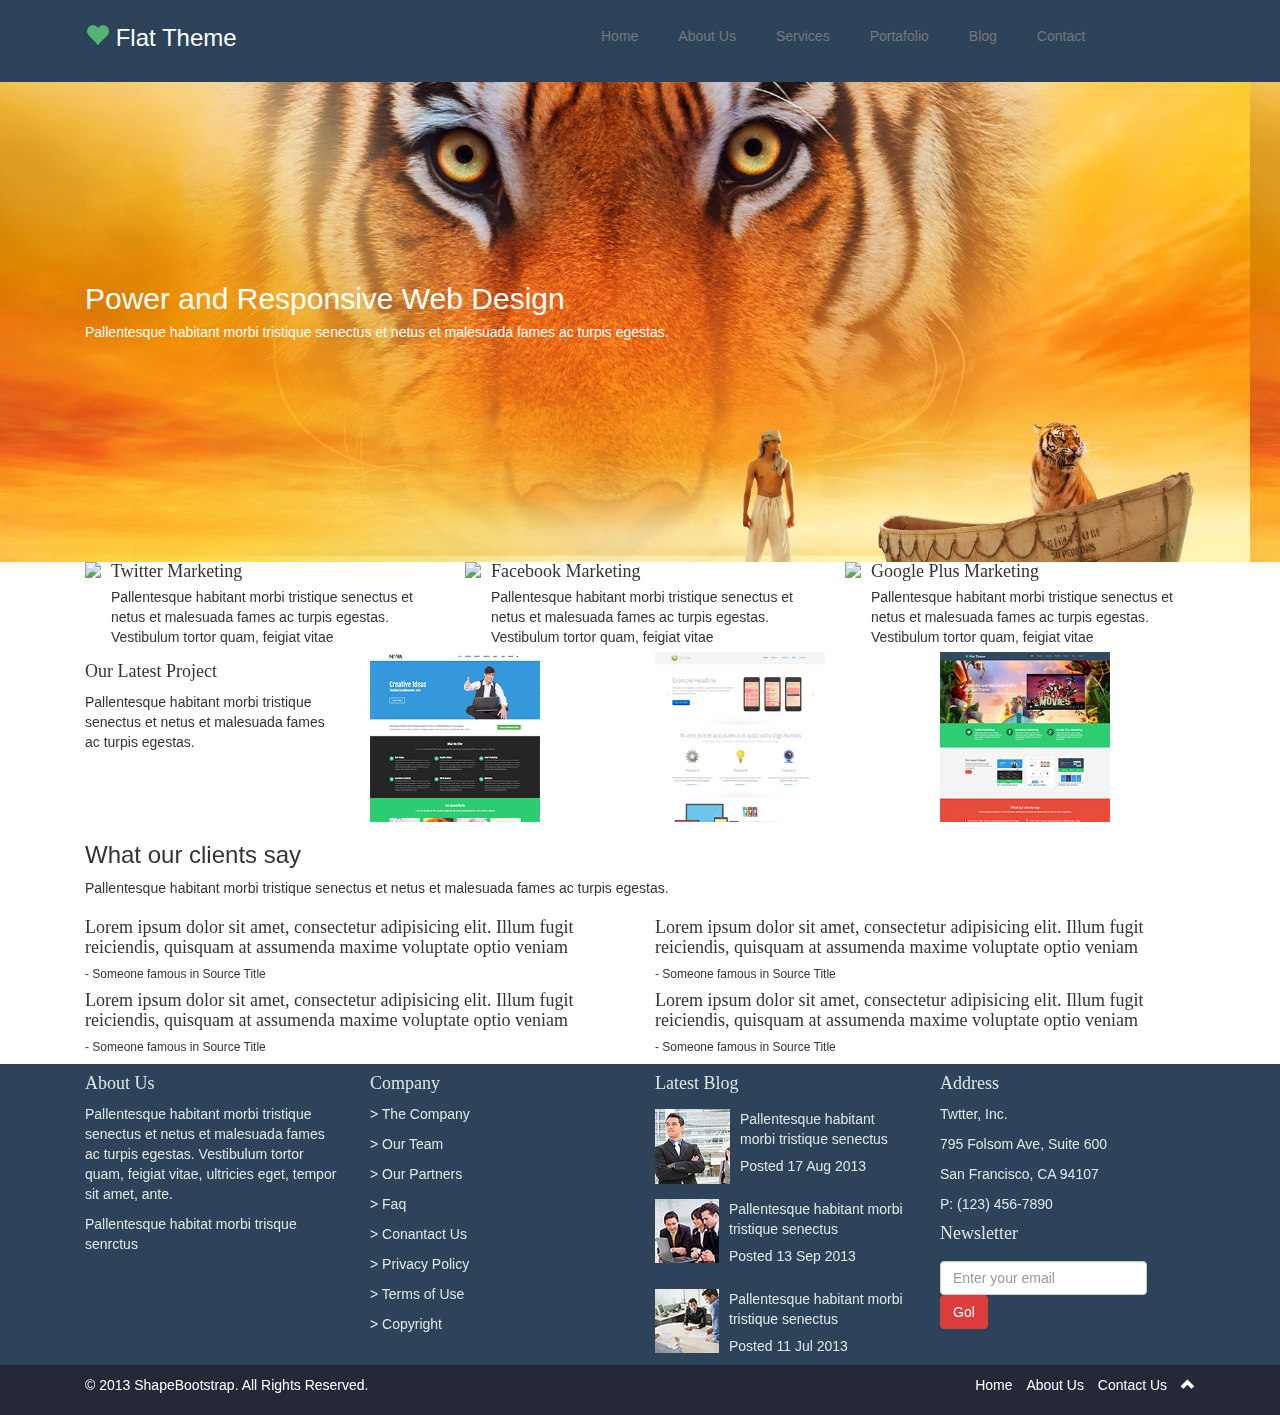
==== index.html @ d31f4f14 "arreglo de conflictos en about" ====
<!DOCTYPE html>
<html lang="en">
  <head>
    <meta charset="utf-8">
    <meta name="viewport" content="width=device-width, initial-scale=1.0">
    <meta name="description" content="">
    <meta name="author" content="">
    <title>Home | Flat Theme</title>
    <link href="css/bootstrap.min.css" rel="stylesheet">
    <link href="css/font-awesome.min.css" rel="stylesheet">
    <link href="css/animate.css" rel="stylesheet">
    <link rel="stylesheet" href="css/comu.css">
    <link href="css/main.css" rel="stylesheet">
    <!--[if lt IE 9]>
    <script src="js/html5shiv.js"></script>
    <script src="js/respond.min.js"></script>
    <![endif]-->       
    <link rel="shortcut icon" href="images/ico/favicon.ico">
    <link rel="apple-touch-icon-precomposed" sizes="144x144" href="images/ico/apple-touch-icon-144-precomposed.png">
    <link rel="apple-touch-icon-precomposed" sizes="114x114" href="images/ico/apple-touch-icon-114-precomposed.png">
    <link rel="apple-touch-icon-precomposed" sizes="72x72" href="images/ico/apple-touch-icon-72-precomposed.png">
    <link rel="apple-touch-icon-precomposed" href="images/ico/apple-touch-icon-57-precomposed.png">
  </head>
  <body>
    <div class="container-fluid">
        <header class="b-h">
            <div class="container">
                <div class="row">
                    <div class="col-md-5 col-sm-3 col-xs-8">
                        <h3><span class="glyphicon glyphicon-heart heart"></span>
                            Flat Theme
                        </h3>
                    </div>
                    <div class="col-md-7 col-sm-9 col-xs-4">
                        <nav class="navbar navbar-default" role="navigation">
                          <div class="navbar-header">
                            <button type="button" class="navbar-toggle " data-toggle="collapse"
                                    data-target=".navbar-ex1-collapse">
                              <span class="sr-only">Desplegar navegación</span>
                              <span class="icon-bar"></span>
                              <span class="icon-bar"></span>
                              <span class="icon-bar"></span>
                            </button>
                          </div>
                          <div class="collapse navbar-collapse navbar-ex1-collapse b-h">
                            <ul class="nav navbar-nav">
                              <li class="enlace"><a href="index.html">Home</a></li>
                              <li class="enlace"><a href="About-Us.html">About Us</a></li>
                              <li class="enlace"><a href="services.html">Services</a></li>
                              <li class="enlace"><a href="portafolio.html">Portafolio</a></li>
                              <li class="enlace"> <a href="blog.html">Blog</a></li>
                              <li class="enlace"><a href="contact-us.html">Contact</a></li>
                            </ul>
                          </div>
                        </nav>
                    </div>
                </div>
            </div>
        </header>
        <section>
                <div class="row" id="background">
                    <div class="container">
                        <div class="col-md-12 col-sm-12 col-xs-12">
                            <h2>Power and Responsive Web Design</h2>
                            <h5>Pallentesque habitant morbi tristique senectus et netus et malesuada fames ac turpis egestas.</h5>
                        </div>
                    </div>
                </div>
                <div class="row">
                    <div class="container">
                        <div class="col-md-4 col-sm-4 col-xs-12" id="c-white">
                            <div class="media">
                                <a class="pull-left" href="#">
                                  <img class="media-object" src="img/calendario.jpg" />
                                </a>
                                <div class="media-body">
                                  <h4 class="media-heading">Twitter Marketing</h4>
                                  <p class="media-heading">Pallentesque habitant morbi tristique senectus et netus et malesuada fames ac turpis egestas. Vestibulum tortor quam, feigiat vitae</p>
                                </div>
                           </div>
                        </div>
                        <div class="col-md-4 col-sm-4 col-xs-12">
                            <div class="media">
                                <a class="pull-left" href="#">
                                  <img class="media-object" src="img/calendario.jpg" />
                                </a>
                                <div class="media-body">
                                  <h4 class="media-heading">Facebook Marketing</h4>
                                  <p class="media-heading">Pallentesque habitant morbi tristique senectus et netus et malesuada fames ac turpis egestas. Vestibulum tortor quam, feigiat vitae</p>
                                </div>
                           </div>
                        </div>
                        <div class="col-md-4 col-sm-4 col-xs-12">
                            <div class="media">
                                <a class="pull-left" href="#">
                                  <img class="media-object" src="img/calendario.jpg" />
                                </a>
                                <div class="media-body">
                                  <h4 class="media-heading">Google Plus Marketing</h4>
                                  <p class="media-heading">Pallentesque habitant morbi tristique senectus et netus et malesuada fames ac turpis egestas. Vestibulum tortor quam, feigiat vitae</p>
                                </div>
                           </div>
                        </div>
                    </div>
                </div>
                <div class="row" id="grey">
                    <div class="container">
                        <div class="col-md-3 col-sm-3 col-xs-12">
                            <h4>Our Latest Project</h4>
                            <p>Pallentesque habitant morbi tristique senectus et netus et malesuada fames ac turpis egestas.</p>
                        </div>
                        <div class="col-md-3 col-sm-3 col-xs-4">
                            <img class="cuadro" src="images/portfolio/recent/item1.png"/>
                        </div>
                        <div class="col-md-3 col-sm-3 col-xs-4">
                            <img  class="cuadro"src="images/portfolio/recent/item3.png"/>
                        </div>
                        <div class="col-md-3 col-sm-3 col-xs-4">
                            <img class="cuadro"src="images/portfolio/recent/item2.png"/>
                        </div>
                    </div>
                </div>
                <div class="row"id="b-red">
                    <div class="container">
                        <div class="col-md-12 col-sm-12 col-xs-12">
                            <h3>What our clients say</h3>
                            <p>Pallentesque habitant morbi tristique senectus et netus et malesuada fames ac turpis egestas.</p>
                        </div>
                    </div>
                </div>
                <div class="row"id="b-red">
                    <div class="container">
                        <div class="col-md-6 col-sm-6 col-xs-12">
                            <h4>Lorem ipsum dolor sit amet, consectetur adipisicing elit. Illum fugit reiciendis, quisquam at assumenda maxime voluptate optio veniam</h4>
                            <h6>- Someone famous in Source Title</h6>
                            <h4>Lorem ipsum dolor sit amet, consectetur adipisicing elit. Illum fugit reiciendis, quisquam at assumenda maxime voluptate optio veniam</h4>
                            <h6>- Someone famous in Source Title</h6>
                        </div>
                        <div class="col-md-6 col-sm-6 col-xs-12">
                            <h4>Lorem ipsum dolor sit amet, consectetur adipisicing elit. Illum fugit reiciendis, quisquam at assumenda maxime voluptate optio veniam</h4>
                            <h6>- Someone famous in Source Title</h6>
                            <h4>Lorem ipsum dolor sit amet, consectetur adipisicing elit. Illum fugit reiciendis, quisquam at assumenda maxime voluptate optio veniam</h4>
                            <h6>- Someone famous in Source Title</h6>
                        </div>
                    </div>
                </div>
        </section>
        <footer>
            <div class="container">
                <div class="row">
                    <div class="col-md-3 col-sm-6 col-xs-12">
                        <h4>About Us</h4>
                        <p>Pallentesque habitant morbi tristique senectus et netus et malesuada fames ac turpis egestas. Vestibulum tortor quam, feigiat vitae, ultricies eget, tempor sit amet, ante.</p>
                        <p>Pallentesque habitat morbi trisque senrctus</p>
                    </div>
                    <div class="col-md-3 col-sm-6 col-xs-12">
                        <h4>Company</h4>
                        <p>> The Company</p>
                        <p>> Our Team</p>
                        <p>> Our Partners</p>
                        <p>> Faq</p>
                        <p>> Conantact Us</p>
                        <p>> Privacy Policy</p>
                        <p>> Terms of Use</p>
                        <p>> Copyright</p>
                    </div>
                    <div class="col-md-3 col-sm-6 col-xs-12">        
                      <h4><span>Latest Blog</span></h4>
                       <div class="media">
                            <a class="pull-left" href="#">
                              <img class="media-object" src="images/blog/avatar.jpg" />
                            </a>
                            <div class="media-body">
                               <p class="media-heading">Pallentesque habitant morbi tristique senectus</p>
                               <h5>Posted 17 Aug 2013</h5>
                            </div>
                       </div>
                       <div class="media">
                            <a class="pull-left" href="#">
                              <img class="media-object" src="images/blog/thumb2.jpg"/>
                            </a>
                            <div class="media-body">
                              <p class="media-heading">Pallentesque habitant morbi tristique senectus</p> <h5>Posted 13 Sep 2013</h5>
                            </div>
                       </div>
                       <div class="media">
                            <a class="pull-left" href="#">
                              <img class="media-object" src="images/blog/thumb3.jpg"/>
                            </a>
                            <div class="media-body">
                              <p class="media-heading">Pallentesque habitant morbi tristique senectus</p>
                               <h5>Posted 11 Jul 2013</h5>
                            </div>
                       </div> 
                   </div>
                    <div class="col-md-3 col-sm-6 col-xs-12">
                        <h4>Address</h4>
                        <p>Twtter, Inc.</p>
                        <p>795 Folsom Ave, Suite 600<p>
                            <p>San Francisco, CA 94107</p>
                            <p>P: (123) 456-7890</p>
                            <h4>Newsletter</h4>
                        <form class="navbar-form navbar-left" role="search">
                          <div class="form-group">
                            <input type="text" class="form-control" placeholder="Enter your email">
                          </div>
                          <button type="submit" class="btn btn-default gol">Gol</button>
                        </form>
                    </div>
                </div>
            </div>
            <div class="row mar"id="footer">
               <div class="container">
                    <div class="col-md-8 col-sm-6 col-xs-12">
                        &copy; 2013 ShapeBootstrap. All Rights Reserved.
                    </div>
                    <div class="col-md-4 col-sm-6 col-xs-12">
                        <ul class="left-t">
                            <a href="#"><li>Home</li></a>
                            <a href="#"><li>About Us</li></a>
                            <a href="#"><li>Contact Us</li></a>
                            <a href="#"><li><span class="glyphicon glyphicon-chevron-up"></span></li></a>
                        </ul>
                    </div>
                </div>
            </div>
        </footer>
    </div>

    <script src="js/jquery.js"></script>
    <script src="js/bootstrap.min.js"></script>
    <script src="js/main.js"></script>
  </body>
</html>
---- css/comu.css ----
.heart{
	color:#55B373;
}
.row{
	margin-left: 0;
	margin-right: 0;
}
.b-h{
	background-color:#2C435A;
	color:white;

}
.text-white {
	color: white;
}
.navbar-default{
	background-color:#2C435A;
	border-color:#2C435A;
	margin-top: 10px;
}

.enlace:hover{
	background-color: #AEB0E9;
	border:2px solid #898AB8;
	border-radius: 20px;

}
.left-t{
	text-align: right;
}
footer{
	background-color:#2C435A;
	color:#DFE7E5;
}

h4{
	font-family: 'PT Serif', serif;
}
.verde {
	background-color: #2ECC71;
	margin-bottom: 40px;
}

.navbar-form{
	padding:0;
	margin-right: 0;
	margin-left: 0;
	margin-bottom: 0;
}
#footer{
	background-color: #242838;
	color:white;
	height: 50px;
	padding-top: 10px;
}
ul li{
	display: inline-block;
	margin-left: 10px; 
	color:white;
}
.gol{
	background-color: #DC3C3C;
}
.btn-default{
	border-color: #DC3C3C ;
	color:white;
}
---- css/main.css ----
#background{
	background-image: url(../images/slider/bg1.jpg);
	color:white;
	height: 480px;
	background-size:1250px;
}
h2{
	margin-top: 200px;
}
.cuadro{
	height: 170px;
}
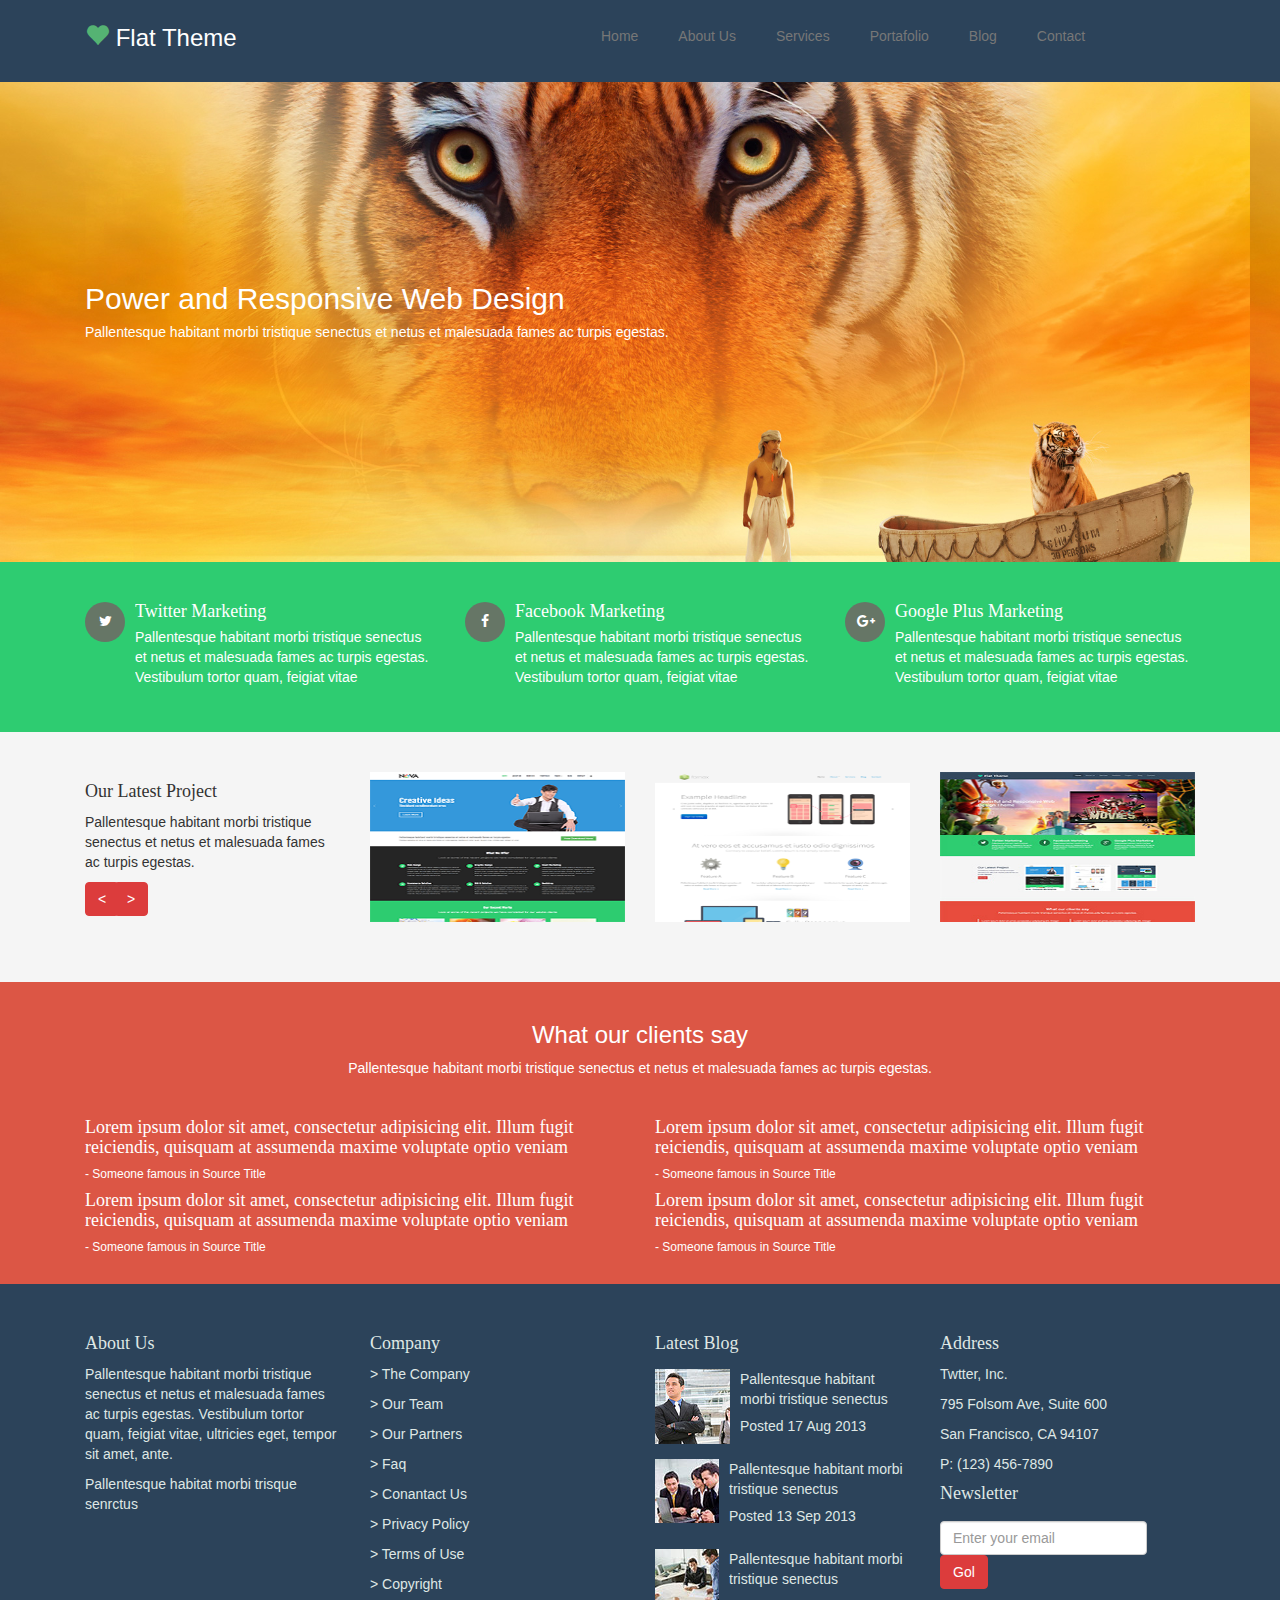
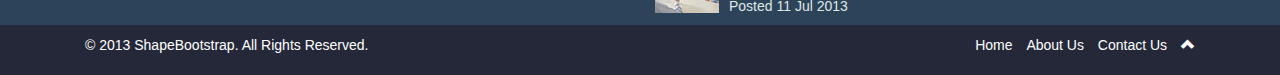
==== commit 32ac486a: "arreglo de colores y agregado de css" ====
--- a/index.html
+++ b/index.html
@@ -66,12 +66,12 @@
                         </div>
                     </div>
                 </div>
-                <div class="row">
+                <div class="row verde">
                     <div class="container">
                         <div class="col-md-4 col-sm-4 col-xs-12" id="c-white">
                             <div class="media">
                                 <a class="pull-left" href="#">
-                                  <img class="media-object" src="img/calendario.jpg" />
+                                 <i class="fa fa-twitter" aria-hidden="true"></i>
                                 </a>
                                 <div class="media-body">
                                   <h4 class="media-heading">Twitter Marketing</h4>
@@ -82,7 +82,7 @@
                         <div class="col-md-4 col-sm-4 col-xs-12">
                             <div class="media">
                                 <a class="pull-left" href="#">
-                                  <img class="media-object" src="img/calendario.jpg" />
+                                  <i class="fa fa-facebook" aria-hidden="true"></i>
                                 </a>
                                 <div class="media-body">
                                   <h4 class="media-heading">Facebook Marketing</h4>
@@ -93,7 +93,7 @@
                         <div class="col-md-4 col-sm-4 col-xs-12">
                             <div class="media">
                                 <a class="pull-left" href="#">
-                                  <img class="media-object" src="img/calendario.jpg" />
+                                  <i class="fa fa-google-plus" aria-hidden="true"></i>
                                 </a>
                                 <div class="media-body">
                                   <h4 class="media-heading">Google Plus Marketing</h4>
@@ -103,11 +103,13 @@
                         </div>
                     </div>
                 </div>
-                <div class="row" id="grey">
+                <div class="row gris">
                     <div class="container">
                         <div class="col-md-3 col-sm-3 col-xs-12">
                             <h4>Our Latest Project</h4>
                             <p>Pallentesque habitant morbi tristique senectus et netus et malesuada fames ac turpis egestas.</p>
+                            <button type="submit" class="btn btn-default mayor"><</button>
+                            <button type="submit" class="btn btn-default mayor1">></button>
                         </div>
                         <div class="col-md-3 col-sm-3 col-xs-4">
                             <img class="cuadro" src="images/portfolio/recent/item1.png"/>
@@ -128,7 +130,7 @@
                         </div>
                     </div>
                 </div>
-                <div class="row"id="b-red">
+                <div class="row"id="b-red1">
                     <div class="container">
                         <div class="col-md-6 col-sm-6 col-xs-12">
                             <h4>Lorem ipsum dolor sit amet, consectetur adipisicing elit. Illum fugit reiciendis, quisquam at assumenda maxime voluptate optio veniam</h4>
--- a/css/comu.css
+++ b/css/comu.css
@@ -31,6 +31,7 @@
 footer{
 	background-color:#2C435A;
 	color:#DFE7E5;
+	padding-top: 40px ;
 }
 
 h4{
@@ -38,7 +39,7 @@
 }
 .verde {
 	background-color: #2ECC71;
-	margin-bottom: 40px;
+	color:white;
 }
 
 .navbar-form{
@@ -46,6 +47,10 @@
 	margin-right: 0;
 	margin-left: 0;
 	margin-bottom: 0;
+}
+.gris {
+	background-color: #F5F5F5;
+	padding-top: 40px;
 }
 #footer{
 	background-color: #242838;
--- a/css/main.css
+++ b/css/main.css
@@ -8,7 +8,60 @@
 h2{
 	margin-top: 200px;
 }
+#b-red{
+	background-color: #DC5645;
+	color:white;
+	text-align: center;
+	padding-top: 20px;
+}
+.mayor{
+	background-color: #DC3C3C;
+
+}
+.mayor1{
+	background-color: #DC3C3C;
+	margin-left: -9px;
+
+}
+#b-red1{
+	background-color: #DC5645;
+	color:white;
+	padding: 20px;
+}
 .cuadro{
-	height: 170px;
+	height: 150px;
+	margin-bottom: 60px;
+	width: 100%;
+}
+.verde{
+	padding: 40px;
+}
+.fa-twitter {
+	background-color: #667666;
+	border-radius: 360px;
+	color:white;
+	padding: 12px;
+	width: 40px;
+	height: 40px;
+	text-align: center;
+	
+}
+.fa-facebook {
+	background-color: #667666;
+	border-radius: 360px;
+	padding: 12px;
+	color:white;
+	width: 40px;
+	height: 40px;
+	text-align: center;
+}
+.fa-google-plus {
+	background-color:#667666;
+	border-radius: 360px;
+	padding: 12px;
+	color:white;
+	width: 40px;
+	height: 40px;
+	text-align: center;
 }
 
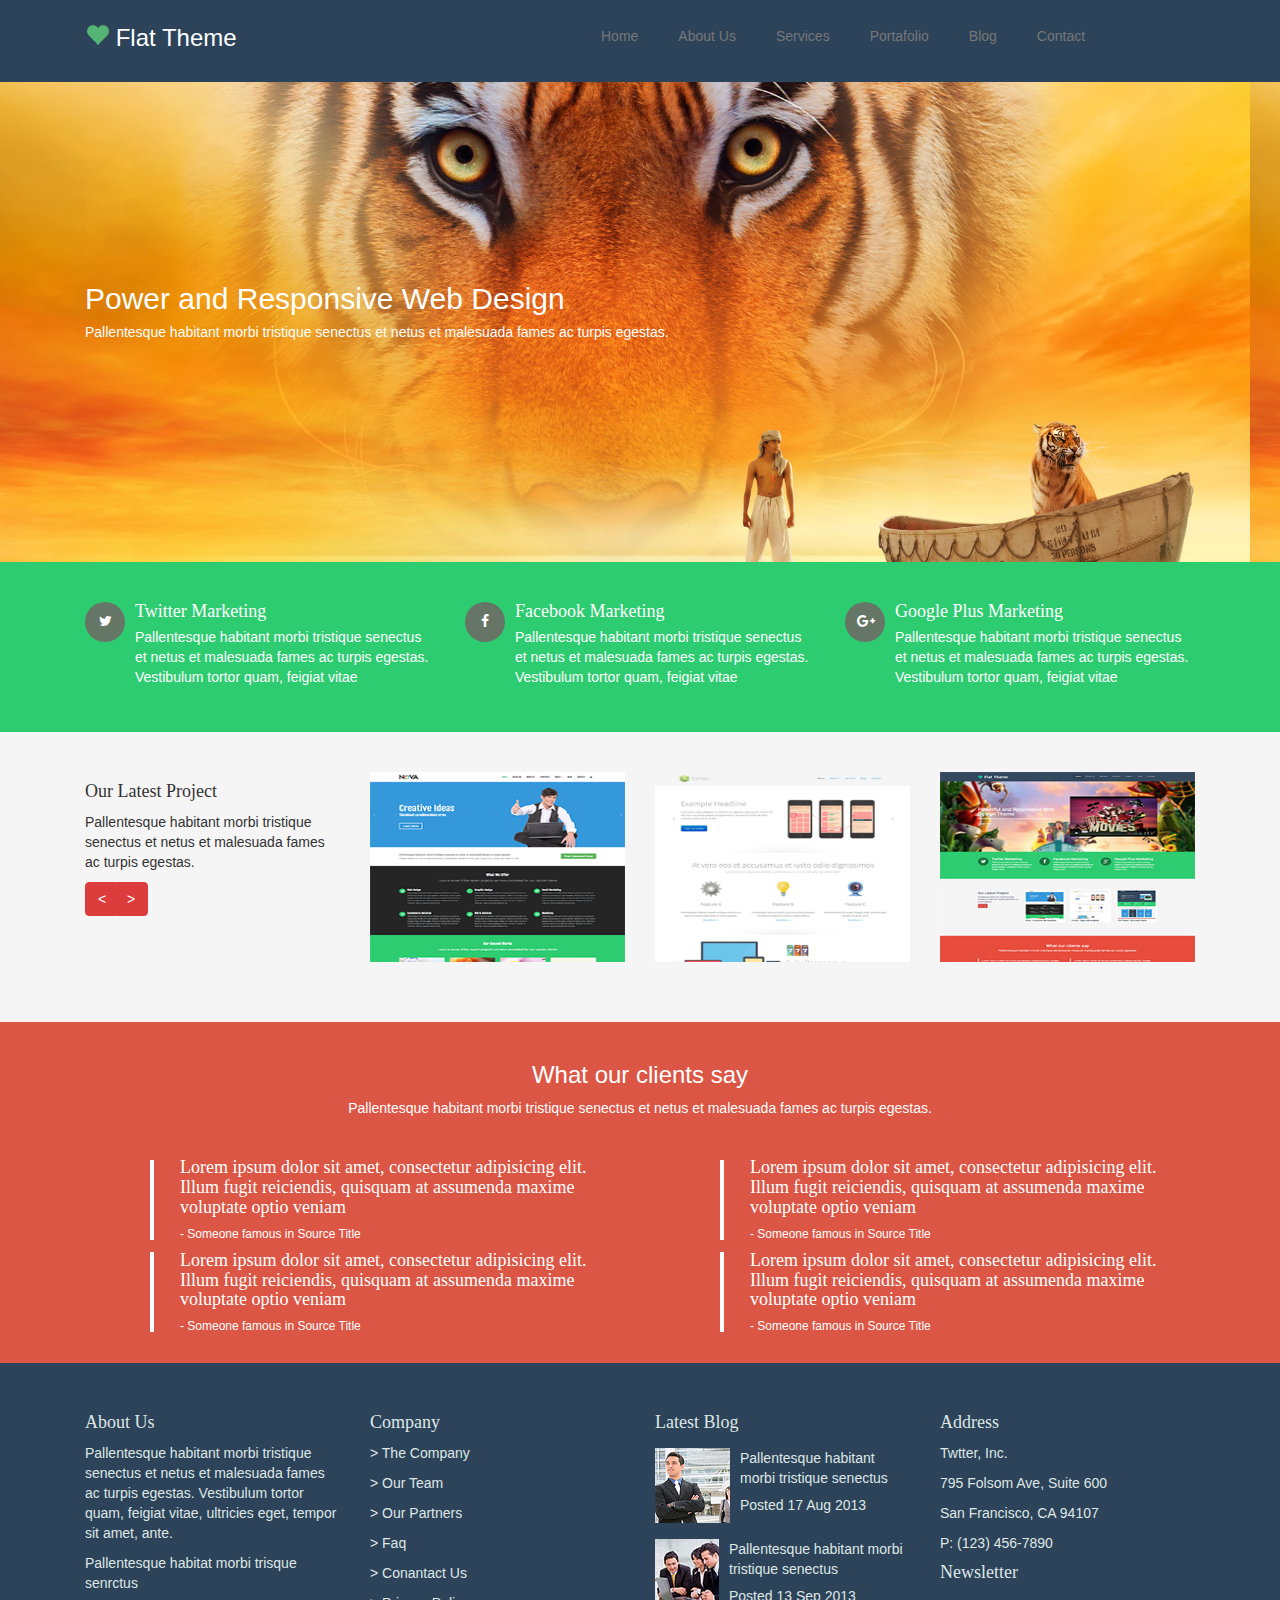
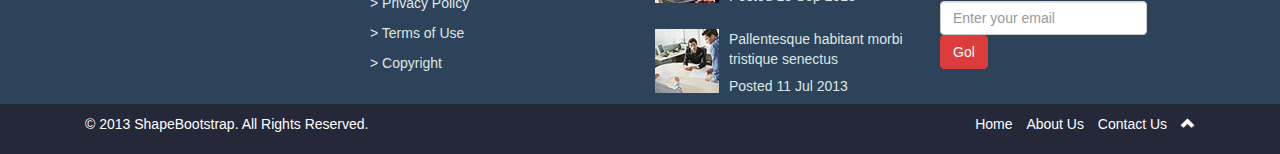
==== commit ec7823fe: "arreglo e insertado de linea" ====
--- a/index.html
+++ b/index.html
@@ -132,13 +132,21 @@
                 </div>
                 <div class="row"id="b-red1">
                     <div class="container">
-                        <div class="col-md-6 col-sm-6 col-xs-12">
-                            <h4>Lorem ipsum dolor sit amet, consectetur adipisicing elit. Illum fugit reiciendis, quisquam at assumenda maxime voluptate optio veniam</h4>
-                            <h6>- Someone famous in Source Title</h6>
-                            <h4>Lorem ipsum dolor sit amet, consectetur adipisicing elit. Illum fugit reiciendis, quisquam at assumenda maxime voluptate optio veniam</h4>
-                            <h6>- Someone famous in Source Title</h6>
-                        </div>
-                        <div class="col-md-6 col-sm-6 col-xs-12">
+                        <div class="col-md-1 col-sm-1 col-xs-1">
+                            <div class="linea"></div>
+                            <div class="linea"></div>
+                        </div>
+                        <div class="col-md-5 col-sm-5 col-xs-11">
+                            <h4>Lorem ipsum dolor sit amet, consectetur adipisicing elit. Illum fugit reiciendis, quisquam at assumenda maxime voluptate optio veniam</h4>
+                            <h6>- Someone famous in Source Title</h6>
+                            <h4>Lorem ipsum dolor sit amet, consectetur adipisicing elit. Illum fugit reiciendis, quisquam at assumenda maxime voluptate optio veniam</h4>
+                            <h6>- Someone famous in Source Title</h6>
+                        </div>
+                        <div class="col-md-1 col-sm-1 col-xs-1">
+                            <div class="linea"></div>
+                            <div class="linea"></div>
+                        </div>
+                        <div class="col-md-5 col-sm-5 col-xs-11">
                             <h4>Lorem ipsum dolor sit amet, consectetur adipisicing elit. Illum fugit reiciendis, quisquam at assumenda maxime voluptate optio veniam</h4>
                             <h6>- Someone famous in Source Title</h6>
                             <h4>Lorem ipsum dolor sit amet, consectetur adipisicing elit. Illum fugit reiciendis, quisquam at assumenda maxime voluptate optio veniam</h4>
--- a/css/main.css
+++ b/css/main.css
@@ -18,9 +18,18 @@
 	background-color: #DC3C3C;
 
 }
+
 .mayor1{
 	background-color: #DC3C3C;
 	margin-left: -9px;
+
+}
+.linea{
+	width: 4px;
+	height: 80px;
+	background-color: white;
+	margin-top: 12px;
+	margin-left: 100%;
 
 }
 #b-red1{
@@ -29,7 +38,7 @@
 	padding: 20px;
 }
 .cuadro{
-	height: 150px;
+	height: 190px;
 	margin-bottom: 60px;
 	width: 100%;
 }
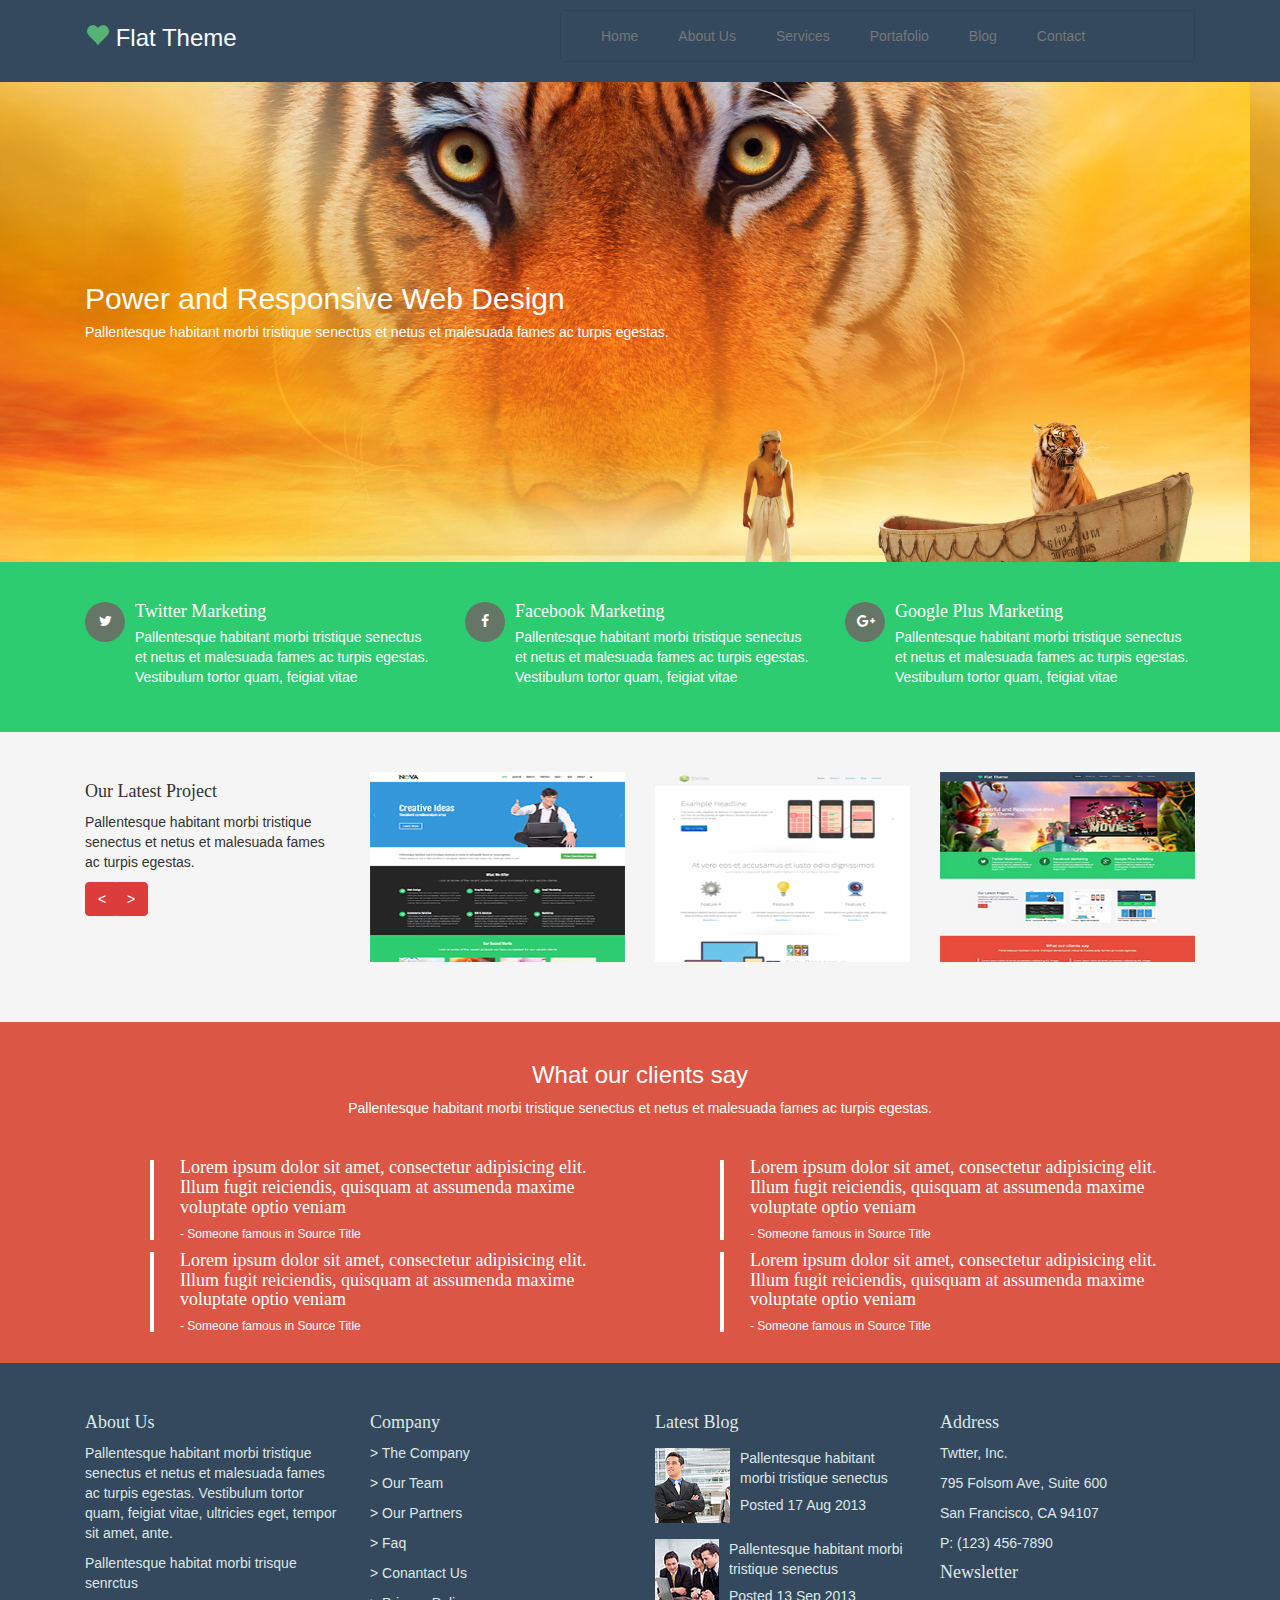
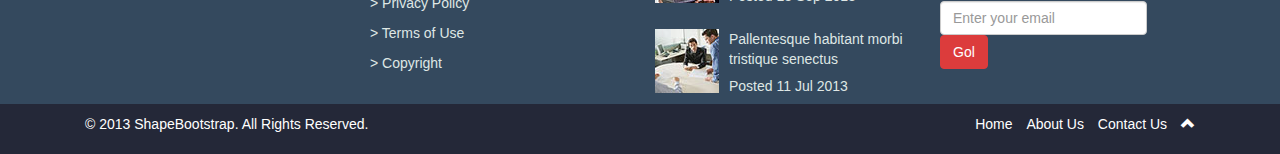
==== commit 0f0c25ad: "insertado de la pagina services.html" ====
--- a/index.html
+++ b/index.html
@@ -108,8 +108,8 @@
                         <div class="col-md-3 col-sm-3 col-xs-12">
                             <h4>Our Latest Project</h4>
                             <p>Pallentesque habitant morbi tristique senectus et netus et malesuada fames ac turpis egestas.</p>
-                            <button type="submit" class="btn btn-default mayor"><</button>
-                            <button type="submit" class="btn btn-default mayor1">></button>
+                            <button type="submit" class="btn btn-default mayor"> < </button>
+                            <button type="submit" class="btn btn-default mayor1"> > </button>
                         </div>
                         <div class="col-md-3 col-sm-3 col-xs-4">
                             <img class="cuadro" src="images/portfolio/recent/item1.png"/>
--- a/css/comu.css
+++ b/css/comu.css
@@ -6,7 +6,7 @@
 	margin-right: 0;
 }
 .b-h{
-	background-color:#2C435A;
+	background-color:#34495e;
 	color:white;
 
 }
@@ -29,11 +29,26 @@
 	text-align: right;
 }
 footer{
-	background-color:#2C435A;
+	background-color:#34495e;
 	color:#DFE7E5;
 	padding-top: 40px ;
 }
-
+.verde ul li {
+	display: inline-block;
+	margin: 8% 2%;
+	float: right;
+	height: 70px;
+	color:white;
+}
+.text-left {
+	text-align: left;
+}
+.verde a{
+	color:#D1E7D7;
+}
+.text-center {
+	text-align: center;
+}
 h4{
 	font-family: 'PT Serif', serif;
 }
@@ -41,7 +56,6 @@
 	background-color: #2ECC71;
 	color:white;
 }
-
 .navbar-form{
 	padding:0;
 	margin-right: 0;
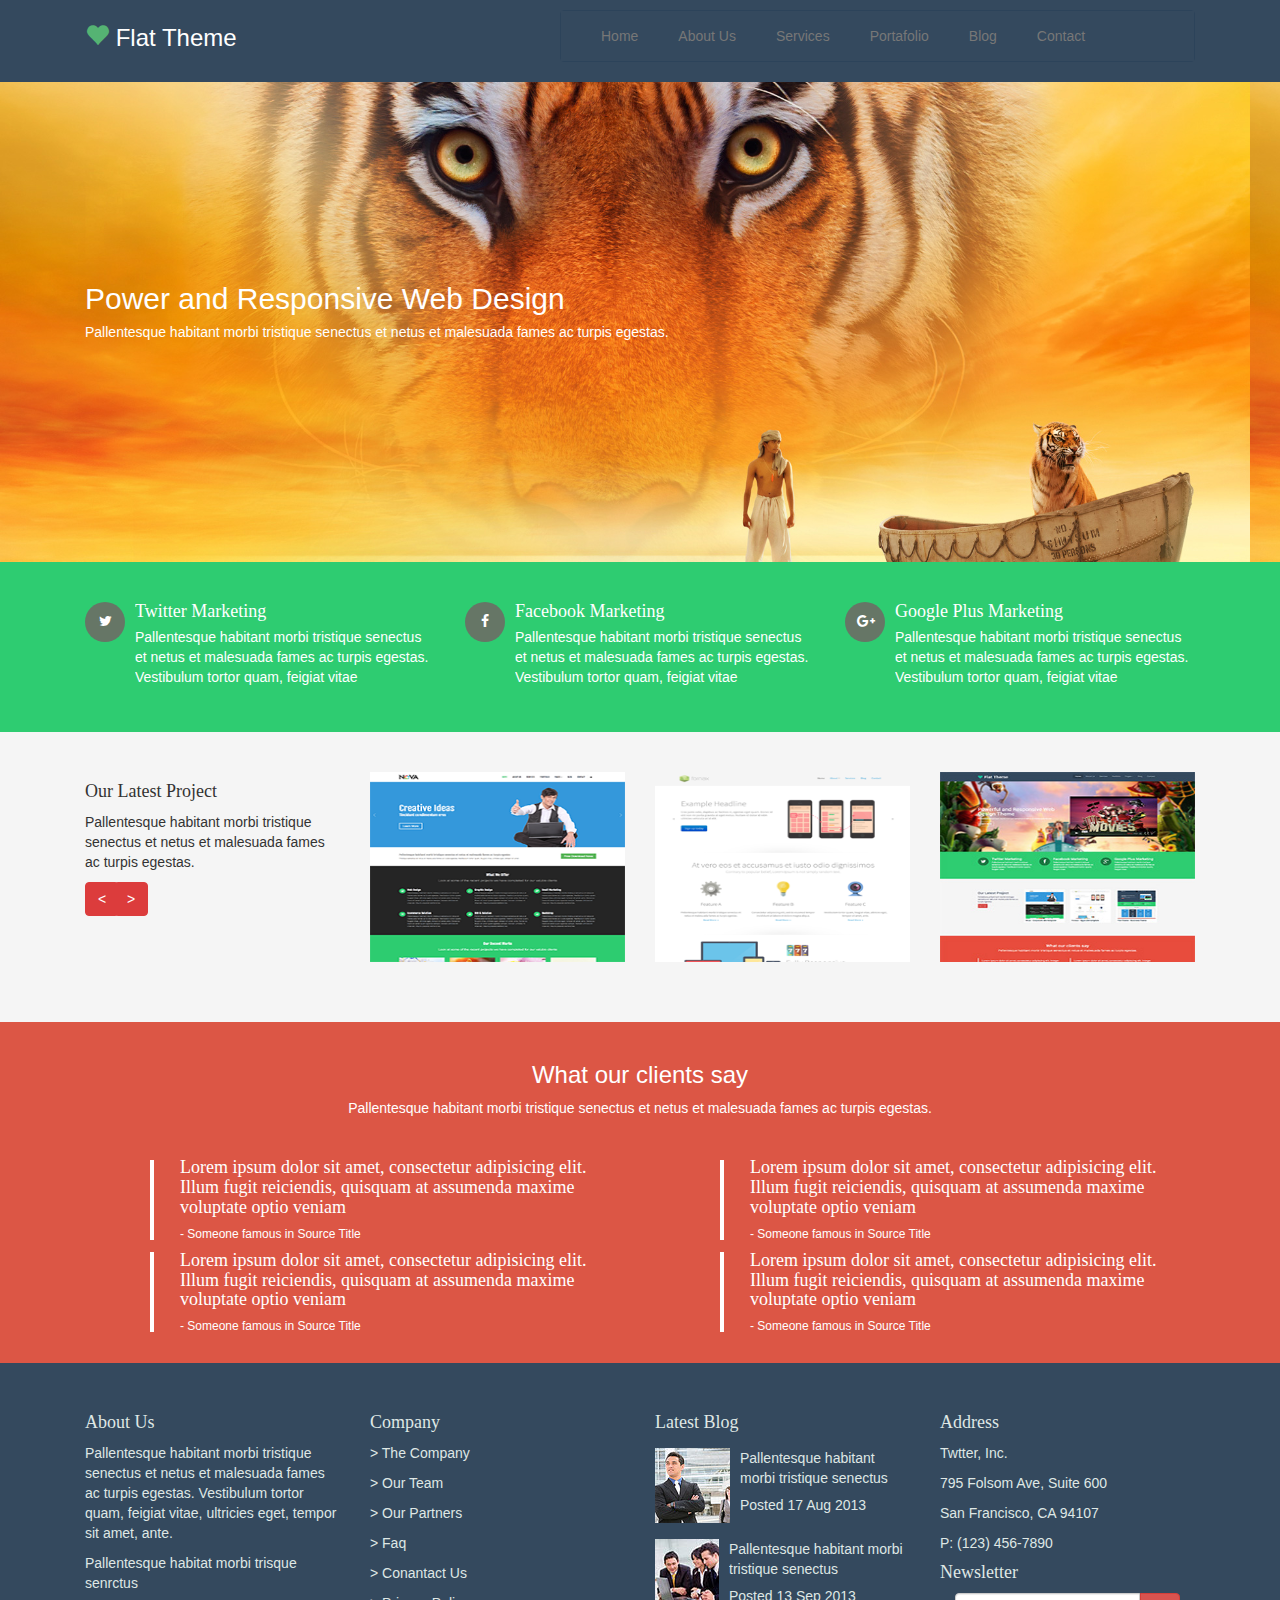
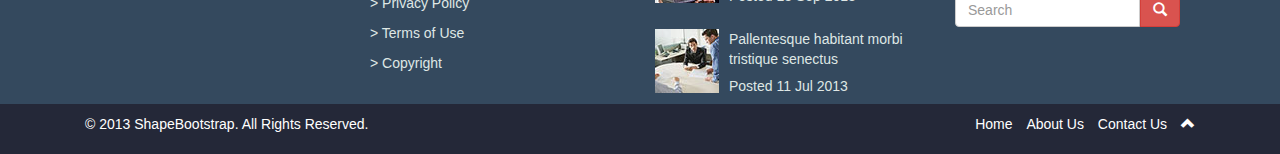
==== commit e70e97ae: "arreglo de footer y header e insertacion de los mismos" ====
--- a/index.html
+++ b/index.html
@@ -11,10 +11,6 @@
     <link href="css/animate.css" rel="stylesheet">
     <link rel="stylesheet" href="css/comu.css">
     <link href="css/main.css" rel="stylesheet">
-    <!--[if lt IE 9]>
-    <script src="js/html5shiv.js"></script>
-    <script src="js/respond.min.js"></script>
-    <![endif]-->       
     <link rel="shortcut icon" href="images/ico/favicon.ico">
     <link rel="apple-touch-icon-precomposed" sizes="144x144" href="images/ico/apple-touch-icon-144-precomposed.png">
     <link rel="apple-touch-icon-precomposed" sizes="114x114" href="images/ico/apple-touch-icon-114-precomposed.png">
@@ -206,16 +202,23 @@
                     <div class="col-md-3 col-sm-6 col-xs-12">
                         <h4>Address</h4>
                         <p>Twtter, Inc.</p>
-                        <p>795 Folsom Ave, Suite 600<p>
+                        <p>795 Folsom Ave, Suite 600</p>
                             <p>San Francisco, CA 94107</p>
                             <p>P: (123) 456-7890</p>
                             <h4>Newsletter</h4>
-                        <form class="navbar-form navbar-left" role="search">
-                          <div class="form-group">
-                            <input type="text" class="form-control" placeholder="Enter your email">
-                          </div>
-                          <button type="submit" class="btn btn-default gol">Gol</button>
-                        </form>
+                        <div class="row">
+                            <div class="col-md-12 col-xs-12">
+                                <div class="input-group">
+                                    <input type="text" class="form-control" placeholder="Search">
+                                    <span class="input-group-btn">
+                                        <button class="btn btn-danger" type="button">
+                                            <span class="glyphicon glyphicon-search" aria-hidden="true">
+                                            </span>
+                                        </button>
+                                    </span>
+                                </div>
+                            </div>
+                        </div>
                     </div>
                 </div>
             </div>
@@ -236,7 +239,6 @@
             </div>
         </footer>
     </div>
-
     <script src="js/jquery.js"></script>
     <script src="js/bootstrap.min.js"></script>
     <script src="js/main.js"></script>
--- a/css/comu.css
+++ b/css/comu.css
@@ -1,3 +1,11 @@
+.verde {
+	background-color: #2ECC71;
+}
+
+.gris {
+	background-color: #F5F5F5;
+}
+
 .heart{
 	color:#55B373;
 }
@@ -83,4 +91,4 @@
 .btn-default{
 	border-color: #DC3C3C ;
 	color:white;
-}+}
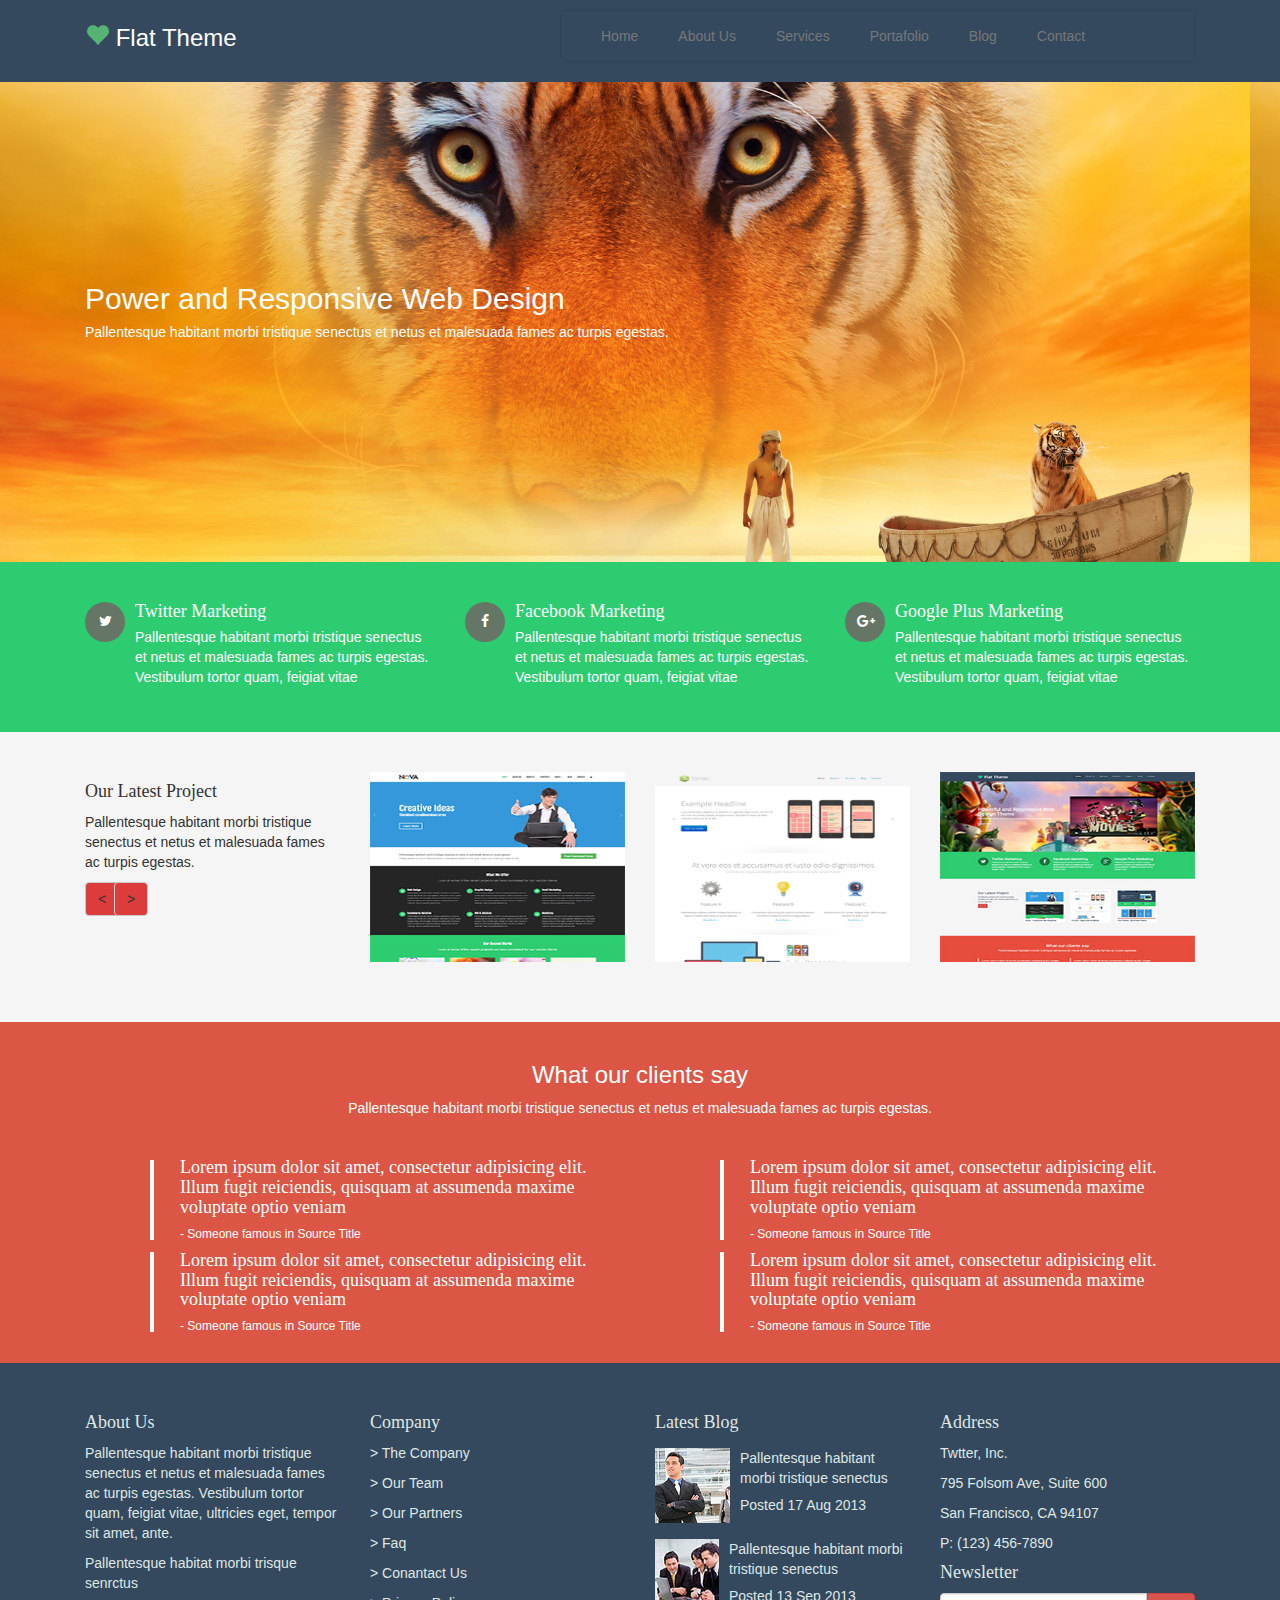
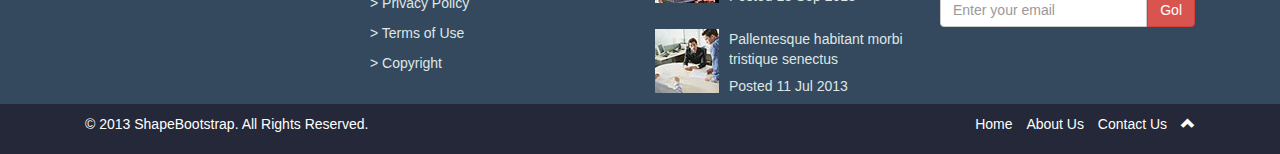
==== commit c69fe1d0: "arreglo de boton en blog y arreglo de enlaces en portfolio" ====
--- a/index.html
+++ b/index.html
@@ -43,7 +43,7 @@
                               <li class="enlace"><a href="index.html">Home</a></li>
                               <li class="enlace"><a href="About-Us.html">About Us</a></li>
                               <li class="enlace"><a href="services.html">Services</a></li>
-                              <li class="enlace"><a href="portafolio.html">Portafolio</a></li>
+                              <li class="enlace"><a href="portfolio.html">Portafolio</a></li>
                               <li class="enlace"> <a href="blog.html">Blog</a></li>
                               <li class="enlace"><a href="contact-us.html">Contact</a></li>
                             </ul>
@@ -206,14 +206,13 @@
                             <p>San Francisco, CA 94107</p>
                             <p>P: (123) 456-7890</p>
                             <h4>Newsletter</h4>
-                        <div class="row">
+                        <div class="row"id="buscador">
                             <div class="col-md-12 col-xs-12">
                                 <div class="input-group">
-                                    <input type="text" class="form-control" placeholder="Search">
+                                    <input type="text" class="form-control " placeholder="Enter your email">
                                     <span class="input-group-btn">
                                         <button class="btn btn-danger" type="button">
-                                            <span class="glyphicon glyphicon-search" aria-hidden="true">
-                                            </span>
+                                            Gol
                                         </button>
                                     </span>
                                 </div>
--- a/css/comu.css
+++ b/css/comu.css
@@ -1,3 +1,7 @@
+#buscador{
+	margin-left: -15px;
+	margin-right: -15px;
+}
 .verde {
 	background-color: #2ECC71;
 }
@@ -88,7 +92,4 @@
 .gol{
 	background-color: #DC3C3C;
 }
-.btn-default{
-	border-color: #DC3C3C ;
-	color:white;
-}
+
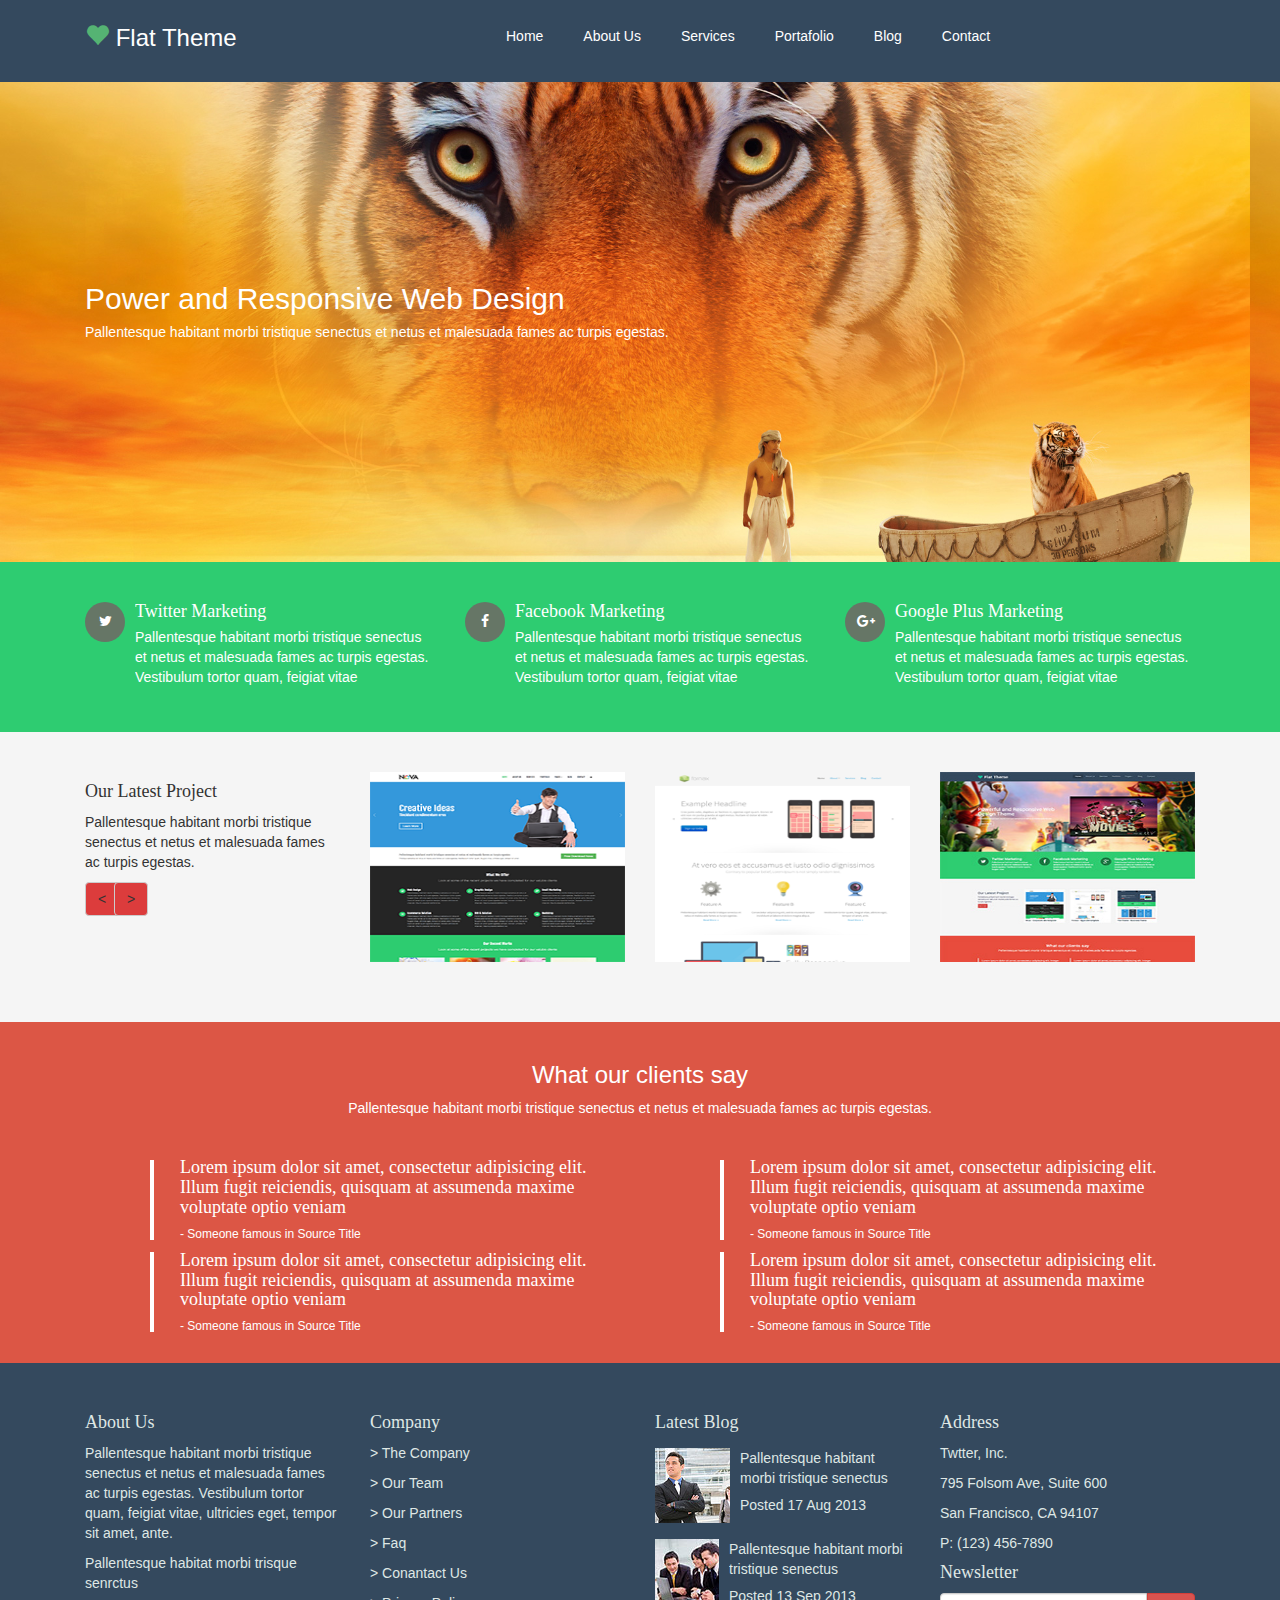
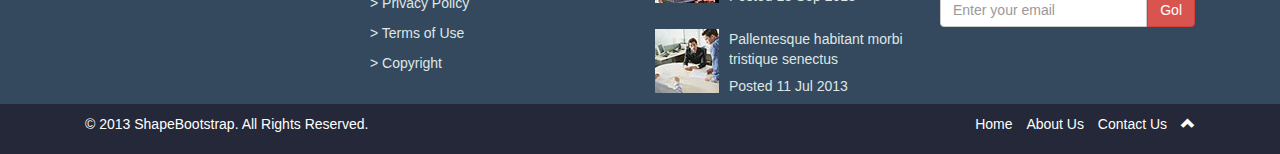
==== commit b4ff7dab: "arreglo de clases en enlaces y cambio de color en header" ====
--- a/index.html
+++ b/index.html
@@ -22,12 +22,12 @@
         <header class="b-h">
             <div class="container">
                 <div class="row">
-                    <div class="col-md-5 col-sm-3 col-xs-8">
+                    <div class="col-md-4 col-sm-2 col-xs-8">
                         <h3><span class="glyphicon glyphicon-heart heart"></span>
                             Flat Theme
                         </h3>
                     </div>
-                    <div class="col-md-7 col-sm-9 col-xs-4">
+                    <div class="col-md-8 col-sm-10 col-xs-4">
                         <nav class="navbar navbar-default" role="navigation">
                           <div class="navbar-header">
                             <button type="button" class="navbar-toggle " data-toggle="collapse"
--- a/css/comu.css
+++ b/css/comu.css
@@ -1,6 +1,9 @@
 #buscador{
 	margin-left: -15px;
 	margin-right: -15px;
+} 
+.navbar-default .navbar-nav>li>a{
+	color:white;
 }
 .verde {
 	background-color: #2ECC71;
@@ -20,6 +23,10 @@
 .b-h{
 	background-color:#34495e;
 	color:white;
+
+}
+.navbar-default{
+	border-color:#34495e !important;
 
 }
 .text-white {
@@ -49,7 +56,7 @@
 	display: inline-block;
 	margin: 8% 2%;
 	float: right;
-	height: 70px;
+	height: 10px;
 	color:white;
 }
 .text-left {
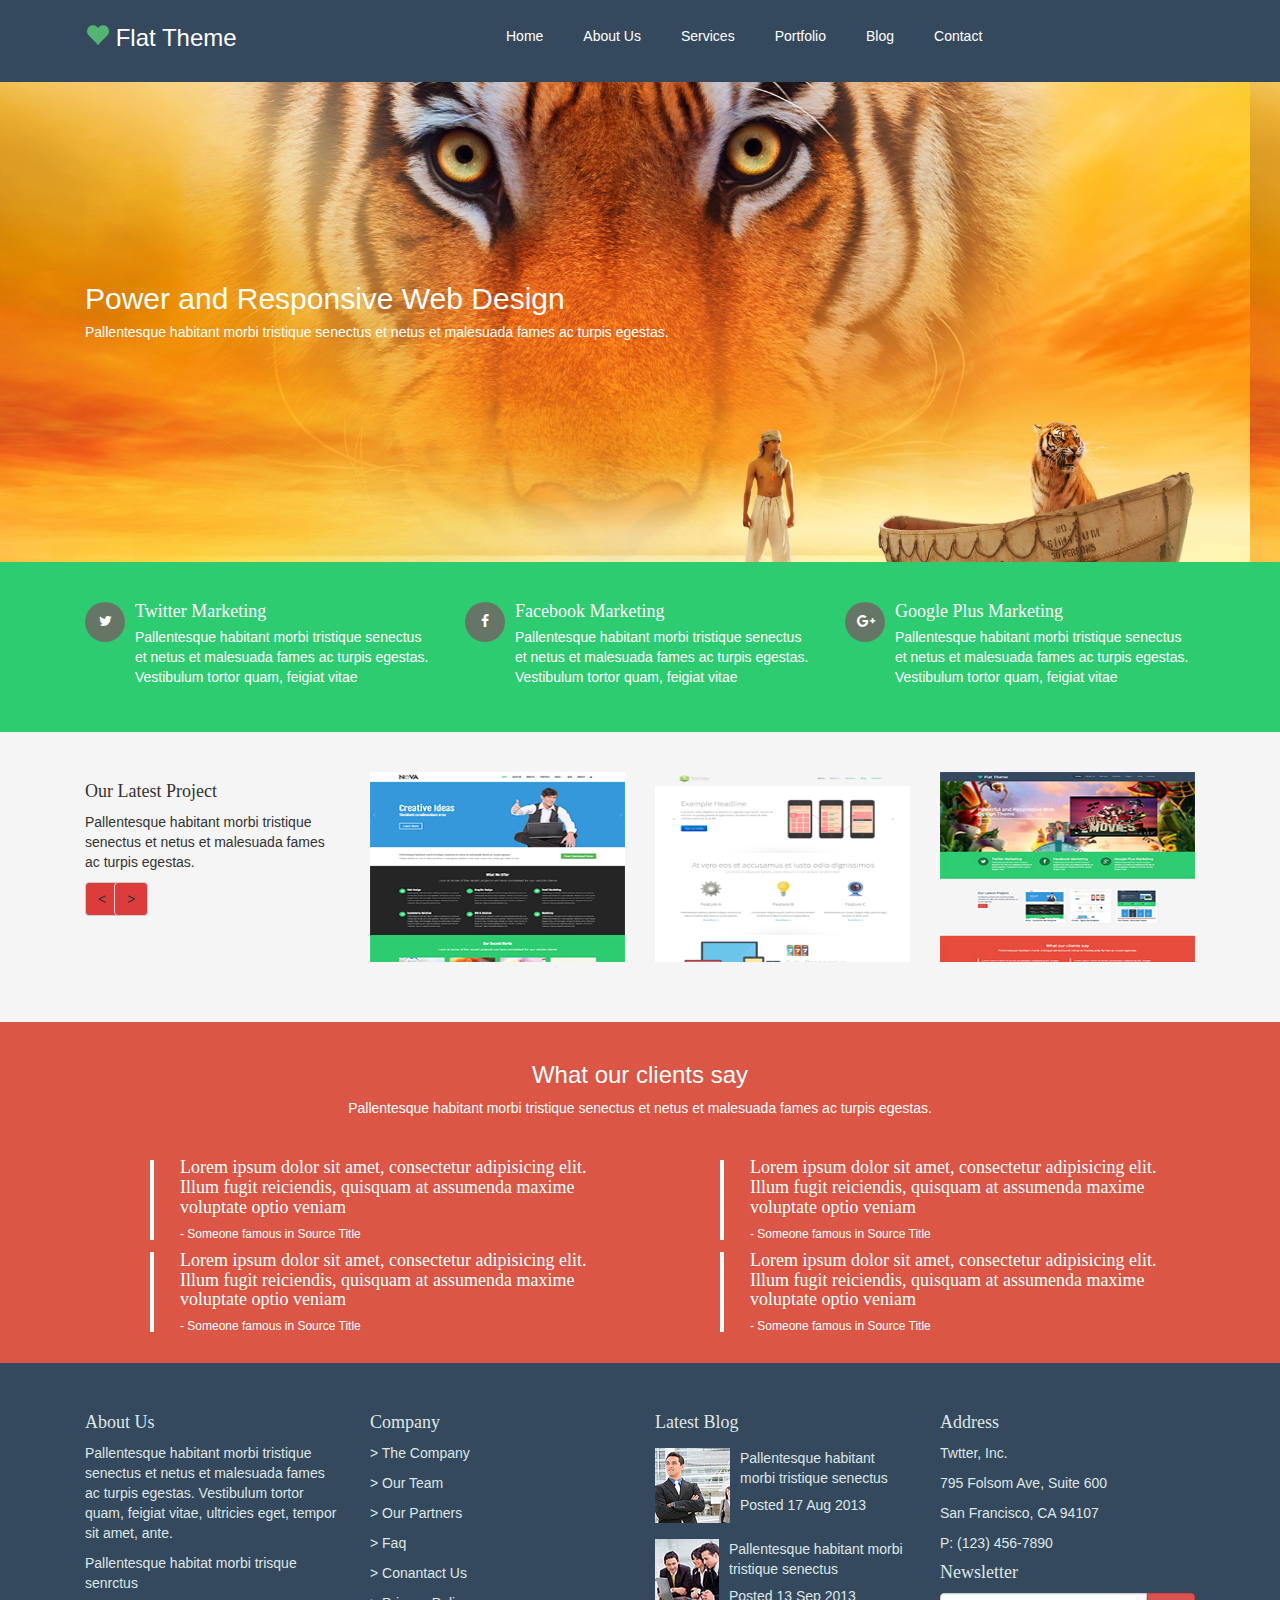
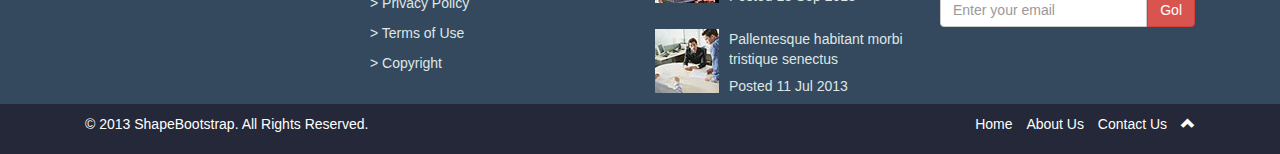
==== commit 541dcf00: "prueba decommit" ====
--- a/index.html
+++ b/index.html
@@ -43,7 +43,7 @@
                               <li class="enlace"><a href="index.html">Home</a></li>
                               <li class="enlace"><a href="About-Us.html">About Us</a></li>
                               <li class="enlace"><a href="services.html">Services</a></li>
-                              <li class="enlace"><a href="portfolio.html">Portafolio</a></li>
+                              <li class="enlace"><a href="portfolio.html">Portfolio</a></li>
                               <li class="enlace"> <a href="blog.html">Blog</a></li>
                               <li class="enlace"><a href="contact-us.html">Contact</a></li>
                             </ul>
